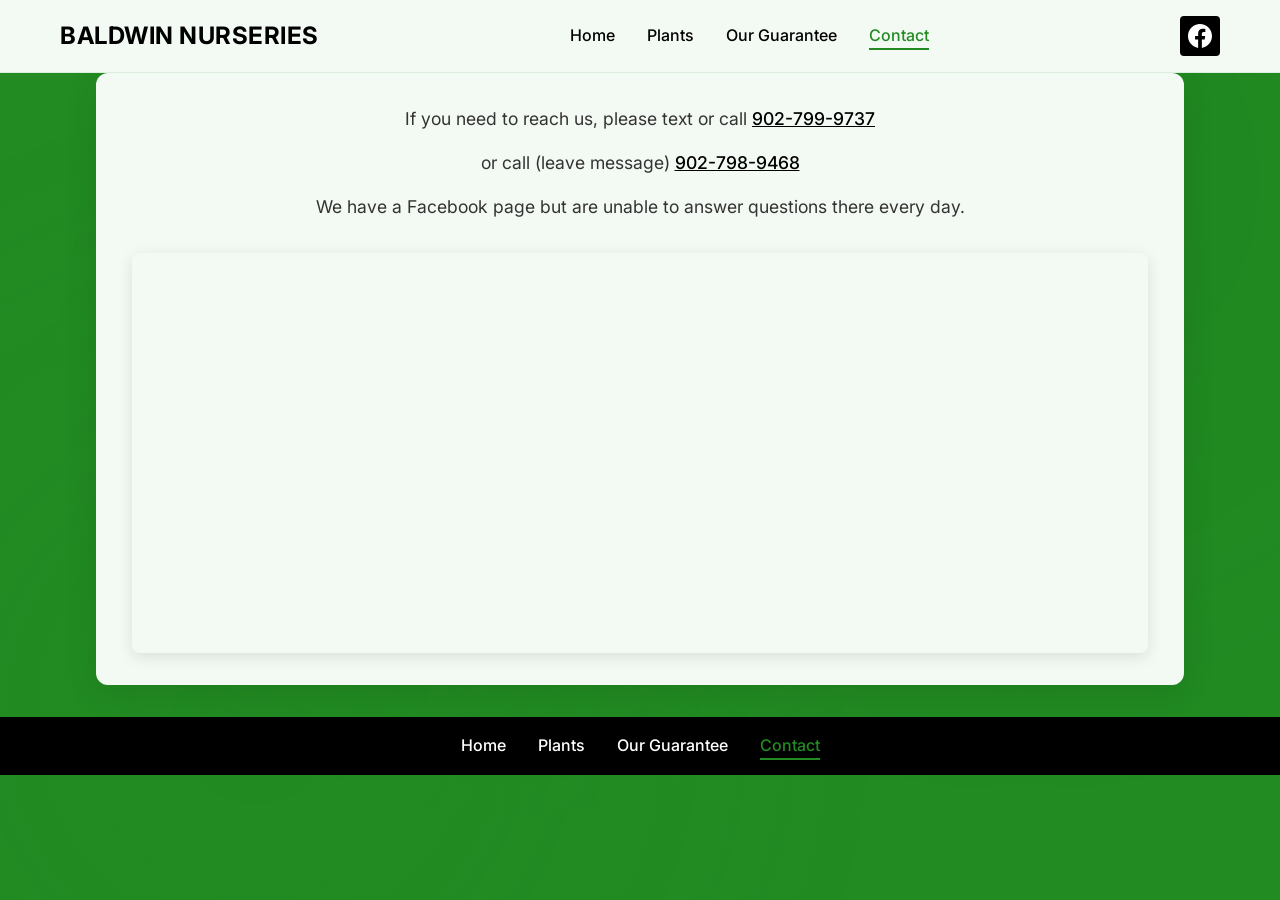
==== contact.html @ ec63698e "Add files via upload" ====
<!DOCTYPE html>
<html lang="en">
<head>
    <meta charset="UTF-8">
    <meta name="viewport" content="width=device-width, initial-scale=1.0">
    <title>Contact - Baldwin Nurseries</title>
    <link rel="stylesheet" href="styles.css">
    <link rel="preconnect" href="https://fonts.googleapis.com">
    <link rel="preconnect" href="https://fonts.gstatic.com" crossorigin>
    <link href="https://fonts.googleapis.com/css2?family=Inter:wght@400;500;600;700&display=swap" rel="stylesheet">
</head>
<body>
    <!-- Header Navigation -->
    <header class="header">
        <div class="container">
            <div class="header-content">
                <div class="logo">
                    <h1>BALDWIN NURSERIES</h1>
                </div>
                <nav class="nav-menu">
                    <ul>
                        <li><a href="index.html">Home</a></li>
                        <li><a href="plants.html">Plants</a></li>
                        <li><a href="guarantee.html">Our Guarantee</a></li>
                        <li><a href="contact.html" class="active">Contact</a></li>
                    </ul>
                </nav>
                <div class="social-icon">
                    <a href="https://www.facebook.com/BaldwinsNursery/" target="_blank" rel="noopener noreferrer">
                        <svg width="24" height="24" viewBox="0 0 24 24" fill="currentColor">
                            <path d="M24 12.073c0-6.627-5.373-12-12-12s-12 5.373-12 12c0 5.99 4.388 10.954 10.125 11.854v-8.385H7.078v-3.47h3.047V9.43c0-3.007 1.792-4.669 4.533-4.669 1.312 0 2.686.235 2.686.235v2.953H15.83c-1.491 0-1.956.925-1.956 1.874v2.25h3.328l-.532 3.47h-2.796v8.385C19.612 23.027 24 18.062 24 12.073z"/>
                        </svg>
                    </a>
                </div>
            </div>
        </div>
    </header>

    <!-- Main Content -->
    <main class="main-content contact-page">
        <div class="container">
            <div class="content-wrapper">
                <div class="contact-info">
                    <p>If you need to reach us, please text or call <a href="tel:902-799-9737">902-799-9737</a></p>
                    <p>or call (leave message) <a href="tel:902-798-9468">902-798-9468</a></p>
                    <p>We have a Facebook page but are unable to answer questions there every day.</p>
                </div>
                
                <!-- Google Maps -->
                <div class="map-container">
                    <iframe 
                        src="https://www.google.com/maps/embed?pb=!1m18!1m12!1m3!1d5654.8!2d-64.1!3d44.9!2m3!1f0!2f0!3f0!3m2!1i1024!2i768!4f13.1!3m3!1m2!1s0x0%3A0x0!2zNDTCsDU0JzI0LjAiTiA2NMKwMDYnMDAuMCJX!5e0!3m2!1sen!2sca!4v1640995200000!5m2!1sen!2sca&q=500+Mines+Road,+Falmouth,+Nova+Scotia,+B0P+1P0"
                        width="100%" 
                        height="400" 
                        style="border:0;" 
                        allowfullscreen="" 
                        loading="lazy" 
                        referrerpolicy="no-referrer-when-downgrade"
                        title="Baldwin Nurseries Location - 500 Mines Road, Falmouth, Nova Scotia, B0P 1P0">
                    </iframe>
                </div>
            </div>
        </div>
    </main>

    <!-- Footer -->
    <footer class="footer">
        <div class="container">
            <nav class="footer-nav">
                <ul>
                    <li><a href="index.html">Home</a></li>
                    <li><a href="plants.html">Plants</a></li>
                    <li><a href="guarantee.html">Our Guarantee</a></li>
                    <li><a href="contact.html" class="active">Contact</a></li>
                </ul>
            </nav>
        </div>
    </footer>
</body>
</html>
---- styles.css ----
/* Reset and Base Styles */
* {
    margin: 0;
    padding: 0;
    box-sizing: border-box;
}

body {
    font-family: 'Inter', -apple-system, BlinkMacSystemFont, 'Segoe UI', Roboto, sans-serif;
    line-height: 1.6;
    color: #333;
    background: #228b22 url('images/background.jpg') center center/cover no-repeat fixed !important;
    min-height: 100vh;
    position: relative;
}

/* Background overlay to create the green foliage effect */
body::before {
    content: '';
    position: fixed;
    top: 0;
    left: 0;
    width: 100%;
    height: 100%;
    background: 
        radial-gradient(circle at 20% 80%, rgba(34, 139, 34, 0.1) 0%, transparent 50%),
        radial-gradient(circle at 80% 20%, rgba(0, 100, 0, 0.08) 0%, transparent 50%),
        radial-gradient(circle at 40% 40%, rgba(0, 128, 0, 0.06) 0%, transparent 50%);
    z-index: -1;
    pointer-events: none;
}

/* Container */
.container {
    max-width: 1200px;
    margin: 0 auto;
    padding: 0 20px;
}

/* Header Styles */
.header {
    background: rgba(255, 255, 255, 0.95);
    backdrop-filter: blur(10px);
    border-bottom: 1px solid rgba(34, 139, 34, 0.1);
    position: sticky;
    top: 0;
    z-index: 100;
}

.header-content {
    display: flex;
    align-items: center;
    justify-content: space-between;
    padding: 1rem 0;
    min-height: 70px;
}

.logo h1 {
    font-size: 1.5rem;
    font-weight: 700;
    color: #000;
    letter-spacing: 0.5px;
    text-transform: uppercase;
}

.nav-menu ul {
    display: flex;
    list-style: none;
    gap: 2rem;
}

.nav-menu a {
    text-decoration: none;
    color: #000;
    font-weight: 500;
    font-size: 1rem;
    transition: color 0.3s ease;
    position: relative;
}

.nav-menu a:hover,
.nav-menu a.active {
    color: #228b22;
}

.nav-menu a.active::after {
    content: '';
    position: absolute;
    bottom: -5px;
    left: 0;
    width: 100%;
    height: 2px;
    background: #228b22;
}

.social-icon {
    display: flex;
    align-items: center;
}

.social-icon a {
    display: flex;
    align-items: center;
    justify-content: center;
    width: 40px;
    height: 40px;
    background: #000;
    color: #fff;
    border-radius: 4px;
    text-decoration: none;
    transition: background-color 0.3s ease;
}

.social-icon a:hover {
    background: #228b22;
}

/* Hero Section */
.hero {
    position: relative;
    width: 100%;
    height: 60vh;
    min-height: 400px;
    overflow: hidden;
    margin-bottom: 2rem;
}

.hero-container {
    position: relative;
    width: 100%;
    height: 100%;
}

.hero-slide {
    position: absolute;
    top: 0;
    left: 0;
    width: 100%;
    height: 100%;
    opacity: 0;
    transition: opacity 0.5s ease-in-out;
}

.hero-slide.active {
    opacity: 1;
}

.hero-image {
    width: 100%;
    height: 100%;
    object-fit: cover;
    object-position: center;
}

/* Slider Navigation */
.slider-nav {
    position: absolute;
    top: 50%;
    transform: translateY(-50%);
    background: rgba(255, 255, 255, 0.9);
    border: none;
    width: 50px;
    height: 50px;
    border-radius: 50%;
    display: flex;
    align-items: center;
    justify-content: center;
    cursor: pointer;
    transition: all 0.3s ease;
    z-index: 10;
}

.slider-nav:hover {
    background: rgba(255, 255, 255, 1);
    transform: translateY(-50%) scale(1.1);
}

.slider-nav.prev {
    left: 20px;
}

.slider-nav.next {
    right: 20px;
}

.slider-nav svg {
    color: #333;
}

/* Pagination Dots */
.slider-pagination {
    position: absolute;
    bottom: 20px;
    left: 50%;
    transform: translateX(-50%);
    display: flex;
    gap: 10px;
    z-index: 10;
}

.pagination-dot {
    width: 12px;
    height: 12px;
    border-radius: 50%;
    border: 2px solid rgba(255, 255, 255, 0.8);
    background: transparent;
    cursor: pointer;
    transition: all 0.3s ease;
}

.pagination-dot.active,
.pagination-dot:hover {
    background: rgba(255, 255, 255, 1);
    border-color: rgba(255, 255, 255, 1);
}

/* Main Content */
.main-content {
    background: rgba(255, 255, 255, 0.95);
    backdrop-filter: blur(10px);
    margin: 0 auto 2rem;
    border-radius: 12px;
    box-shadow: 0 8px 32px rgba(0, 0, 0, 0.1);
    overflow: hidden;
    width: 85%;
}

.content-wrapper {
    padding: 3rem 2rem;
    margin: 0 auto;
    text-align: center;
}

.main-title {
    font-size: 2.5rem;
    font-weight: 700;
    color: #000;
    margin-bottom: 1rem;
    text-align: center;
}

.subtitle {
    font-size: 1.3rem;
    font-weight: 600;
    color: #000;
    margin-bottom: 2rem;
    text-align: center;
}

.intro-text {
    margin-bottom: 2.5rem;
    text-align: left;
}

.intro-text p {
    font-size: 1.1rem;
    line-height: 1.7;
    color: #333;
    margin-bottom: 0;
}

.info-section {
    margin-bottom: 2.5rem;
}

.hours h4,
.contact h4 {
    font-size: 1.1rem;
    font-weight: 600;
    color: #000;
    margin-bottom: 0.5rem;
}

.hours,
.contact {
    margin-bottom: 1rem;
}

.links {
    display: flex;
    flex-direction: column;
    gap: 1rem;
    margin-top: 1.5rem;
}

.facebook-link,
.catalogue-link {
    color: #000;
    text-decoration: underline;
    font-weight: 500;
    font-size: 1.1rem;
    transition: color 0.3s ease;
}

.facebook-link:hover,
.catalogue-link:hover {
    color: #228b22;
}

/* Video Section */
.video-section {
    margin-top: 2rem;
}

.video-player {
    width: 100%;
    max-width: 600px;
    height: 300px;
    border-radius: 8px;
    overflow: hidden;
    box-shadow: 0 4px 15px rgba(0, 0, 0, 0.1);
    margin: 0 auto;
    transition: transform 0.3s ease;
}

.video-player:hover {
    transform: scale(1.02);
}

.video-player iframe {
    width: 100%;
    height: 100%;
    border: none;
}

/* Responsive Design */
@media (max-width: 768px) {
    .header-content {
        flex-direction: column;
        gap: 1rem;
        padding: 1rem 0;
    }

    .nav-menu ul {
        gap: 1.5rem;
    }

    .logo h1 {
        font-size: 1.3rem;
    }

    .hero {
        height: 50vh;
        min-height: 300px;
    }

    .slider-nav {
        width: 40px;
        height: 40px;
    }

    .slider-nav.prev {
        left: 10px;
    }

    .slider-nav.next {
        right: 10px;
    }

    .content-wrapper {
        padding: 2rem 1.5rem;
    }

    .main-title {
        font-size: 2rem;
    }

    .subtitle {
        font-size: 1.1rem;
    }

    .intro-text p {
        font-size: 1rem;
    }

    .video-player {
        height: 250px;
    }

    .play-button {
        width: 60px;
        height: 60px;
    }
}

@media (max-width: 480px) {
    .container {
        padding: 0 15px;
    }

    .nav-menu ul {
        flex-wrap: wrap;
        gap: 1rem;
        justify-content: center;
    }

    .nav-menu a {
        font-size: 0.9rem;
    }

    .hero {
        height: 40vh;
        min-height: 250px;
    }

    .content-wrapper {
        padding: 1.5rem 1rem;
    }

    .main-title {
        font-size: 1.8rem;
    }

    .subtitle {
        font-size: 1rem;
    }

    .hours h4,
    .contact h4 {
        font-size: 1rem;
    }

    .facebook-link,
    .catalogue-link {
        font-size: 1rem;
    }

    .video-player {
        height: 200px;
    }

    .play-button {
        width: 50px;
        height: 50px;
    }
}

/* Additional responsive adjustments for very small screens */
@media (max-width: 320px) {
    .logo h1 {
        font-size: 1.1rem;
    }

    .nav-menu ul {
        gap: 0.8rem;
    }

    .nav-menu a {
        font-size: 0.85rem;
    }

    .main-title {
        font-size: 1.6rem;
    }

    .content-wrapper {
        padding: 1rem 0.8rem;
    }
}

/* Accessibility improvements */
@media (prefers-reduced-motion: reduce) {
    * {
        animation-duration: 0.01ms !important;
        animation-iteration-count: 1 !important;
        transition-duration: 0.01ms !important;
    }
}

/* Focus styles for keyboard navigation */
button:focus,
a:focus {
    outline: 2px solid #228b22;
    outline-offset: 2px;
}

/* Plants Page Styles */
.plants-page .content-wrapper {
    padding: 2rem 1rem;
}

.page-title {
    font-size: 2.5rem;
    font-weight: 700;
    color: #000;
    margin-bottom: 1.5rem;
    text-align: center;
}

.plants-page .intro-text {
    margin-bottom: 3rem;
    text-align: center;
}

.plants-page .intro-text p {
    font-size: 1.1rem;
    line-height: 1.7;
    color: #333;
    max-width: 800px;
    margin: 0 auto;
}

.plant-category {
    margin-bottom: 4rem;
}

.category-title {
    font-size: 1.8rem;
    font-weight: 600;
    color: #228b22;
    text-align: center;
    margin-bottom: 2rem;
    text-transform: capitalize;
}

.image-grid {
    display: grid;
    grid-template-columns: repeat(5, 1fr);
    gap: 1.5rem;
    margin-bottom: 2rem;
    max-width: 1000px;
    margin-left: auto;
    margin-right: auto;
}

.image-item {
    position: relative;
    aspect-ratio: 1;
    border-radius: 8px;
    overflow: hidden;
    cursor: pointer;
    transition: transform 0.3s ease, box-shadow 0.3s ease;
    background: #f8f9fa;
}

.image-item:hover {
    transform: translateY(-5px);
    box-shadow: 0 10px 25px rgba(0, 0, 0, 0.15);
}

.image-item img {
    width: 100%;
    height: 100%;
    object-fit: cover;
    object-position: center;
    transition: transform 0.3s ease;
}

.image-item:hover img {
    transform: scale(1.05);
}

.image-item.hidden {
    display: none;
}

.show-more-btn {
    display: block;
    margin: 0 auto;
    padding: 0.8rem 2rem;
    background: #228b22;
    color: white;
    border: none;
    border-radius: 25px;
    font-size: 1rem;
    font-weight: 500;
    cursor: pointer;
    transition: all 0.3s ease;
}

.show-more-btn:hover {
    background: #1e7b1e;
    transform: translateY(-2px);
    box-shadow: 0 5px 15px rgba(34, 139, 34, 0.3);
}

/* Modal Lightbox Styles */
.modal {
    display: none;
    position: fixed;
    z-index: 1000;
    left: 0;
    top: 0;
    width: 100%;
    height: 100%;
    background-color: rgba(0, 0, 0, 0.9);
    backdrop-filter: blur(5px);
}

.modal-content {
    position: relative;
    margin: 5% auto;
    padding: 20px;
    width: 90%;
    max-width: 800px;
    text-align: center;
}

.modal-content img {
    max-width: 100%;
    max-height: 70vh;
    width: auto;
    height: auto;
    border-radius: 8px;
    box-shadow: 0 10px 30px rgba(0, 0, 0, 0.5);
}

.modal-caption {
    color: white;
    font-size: 1.2rem;
    font-weight: 500;
    margin-top: 1rem;
    text-align: center;
}

.close {
    position: absolute;
    top: 15px;
    right: 35px;
    color: #f1f1f1;
    font-size: 40px;
    font-weight: bold;
    cursor: pointer;
    z-index: 1001;
    transition: color 0.3s ease;
}

.close:hover,
.close:focus {
    color: #228b22;
    text-decoration: none;
}

/* Responsive Design for Plants Page */
@media (max-width: 1024px) {
    .image-grid {
        grid-template-columns: repeat(5, 1fr);
        gap: 1.2rem;
    }
}

@media (max-width: 768px) {
    .plants-page .content-wrapper {
        padding: 1.5rem 1rem;
    }

    .page-title {
        font-size: 2rem;
    }

    .category-title {
        font-size: 1.5rem;
    }

    .image-grid {
        grid-template-columns: repeat(3, 1fr);
        gap: 1rem;
    }

    .modal-content {
        margin: 10% auto;
        width: 95%;
        padding: 15px;
    }

    .modal-content img {
        max-height: 60vh;
    }

    .close {
        top: 10px;
        right: 25px;
        font-size: 30px;
    }

    .show-more-btn {
        padding: 0.7rem 1.5rem;
        font-size: 0.9rem;
    }
}

@media (max-width: 480px) {
    .plants-page .content-wrapper {
        padding: 1rem 0.5rem;
    }

    .page-title {
        font-size: 1.8rem;
    }

    .category-title {
        font-size: 1.3rem;
    }

    .image-grid {
        grid-template-columns: repeat(2, 1fr);
        gap: 0.8rem;
    }

    .modal-content {
        margin: 15% auto;
        padding: 10px;
    }

    .modal-content img {
        max-height: 50vh;
    }

    .modal-caption {
        font-size: 1rem;
    }

    .close {
        top: 5px;
        right: 20px;
        font-size: 25px;
    }
}

/* Guarantee Page Styles */
.guarantee-page .content-wrapper {
    padding: 3rem 2rem;
}

.guarantee-content {
    text-align: left;
    line-height: 1.8;
}

.guarantee-content p {
    font-size: 1.1rem;
    margin-bottom: 1.5rem;
    color: #333;
}

.guarantee-content .signature {
    font-style: italic;
    margin-top: 2rem;
    text-align: left;
}

/* Contact Page Styles */
.contact-page .content-wrapper {
    padding: 2rem 1rem;
}

.contact-info {
    text-align: center;
    margin-bottom: 2rem;
}

.contact-info p {
    font-size: 1.1rem;
    margin-bottom: 1rem;
    color: #333;
}

.contact-info a {
    color: #000;
    text-decoration: underline;
    font-weight: 500;
    transition: color 0.3s ease;
}

.contact-info a:hover {
    color: #228b22;
}

.map-container {
    width: 100%;
    border-radius: 8px;
    overflow: hidden;
    box-shadow: 0 4px 15px rgba(0, 0, 0, 0.1);
}

.map-container iframe {
    display: block;
    width: 100%;
    height: 400px;
}

/* Footer Styles */
.footer {
    background: #000;
    margin-top: 2rem;
}

.footer-nav ul {
    display: flex;
    justify-content: center;
    list-style: none;
    gap: 2rem;
    padding: 1rem 0;
    margin: 0;
}

.footer-nav a {
    color: #fff;
    text-decoration: none;
    font-weight: 500;
    font-size: 1rem;
    transition: color 0.3s ease;
    position: relative;
}

.footer-nav a:hover,
.footer-nav a.active {
    color: #228b22;
}

.footer-nav a.active::after {
    content: '';
    position: absolute;
    bottom: -5px;
    left: 0;
    width: 100%;
    height: 2px;
    background: #228b22;
}

/* Responsive Design for Guarantee and Contact Pages */
@media (max-width: 768px) {
    .guarantee-page .content-wrapper,
    .contact-page .content-wrapper {
        padding: 2rem 1rem;
    }

    .guarantee-content p,
    .contact-info p {
        font-size: 1rem;
    }

    .map-container iframe {
        height: 300px;
    }

    .footer-nav ul {
        gap: 1.5rem;
        flex-wrap: wrap;
    }

    .footer-nav a {
        font-size: 0.9rem;
    }
}

@media (max-width: 480px) {
    .guarantee-page .content-wrapper,
    .contact-page .content-wrapper {
        padding: 1.5rem 0.8rem;
    }

    .page-title {
        font-size: 1.8rem;
    }

    .map-container iframe {
        height: 250px;
    }

    .footer-nav ul {
        gap: 1rem;
    }

    .footer-nav a {
        font-size: 0.85rem;
    }
}

/* Print styles */
@media print {
    .header,
    .hero,
    .video-section,
    .modal,
    .footer {
        display: none;
    }

    .main-content {
        box-shadow: none;
        background: white;
    }

    .image-item {
        break-inside: avoid;
        margin-bottom: 1rem;
    }

    .show-more-btn {
        display: none;
    }

    .map-container {
        display: none;
    }
}
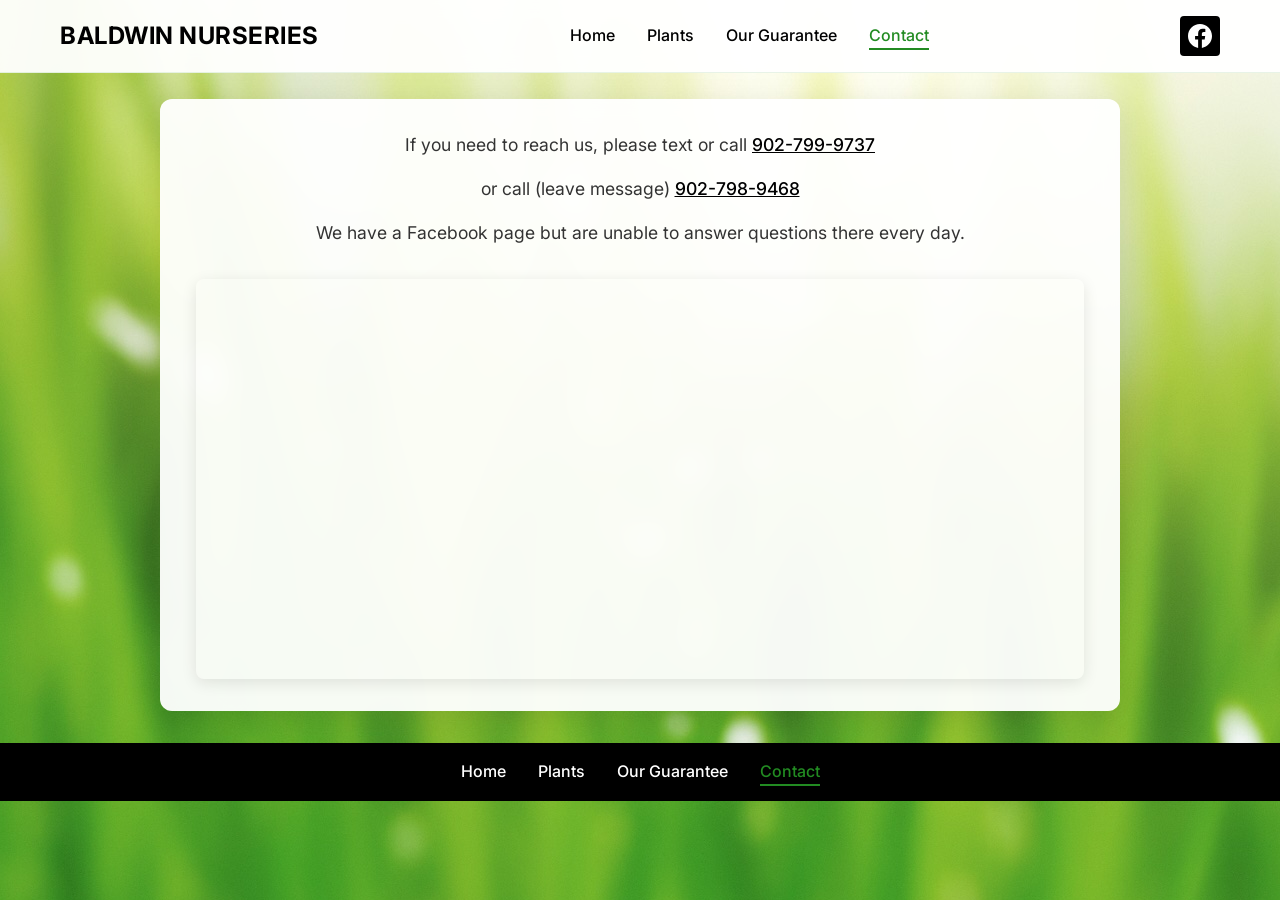
==== commit dcdcb3a4: "Add files via upload" ====
--- a/contact.html
+++ b/contact.html
@@ -35,7 +35,7 @@
             </div>
         </div>
     </header>
-
+    <br>
     <!-- Main Content -->
     <main class="main-content contact-page">
         <div class="container">
--- a/styles.css
+++ b/styles.css
@@ -9,25 +9,9 @@
     font-family: 'Inter', -apple-system, BlinkMacSystemFont, 'Segoe UI', Roboto, sans-serif;
     line-height: 1.6;
     color: #333;
-    background: #228b22 url('images/background.jpg') center center/cover no-repeat fixed !important;
+    background: url(images/background.jpg);
     min-height: 100vh;
     position: relative;
-}
-
-/* Background overlay to create the green foliage effect */
-body::before {
-    content: '';
-    position: fixed;
-    top: 0;
-    left: 0;
-    width: 100%;
-    height: 100%;
-    background: 
-        radial-gradient(circle at 20% 80%, rgba(34, 139, 34, 0.1) 0%, transparent 50%),
-        radial-gradient(circle at 80% 20%, rgba(0, 100, 0, 0.08) 0%, transparent 50%),
-        radial-gradient(circle at 40% 40%, rgba(0, 128, 0, 0.06) 0%, transparent 50%);
-    z-index: -1;
-    pointer-events: none;
 }
 
 /* Container */
@@ -119,8 +103,9 @@
 .hero {
     position: relative;
     width: 100%;
-    height: 60vh;
-    min-height: 400px;
+    height: 30vh;
+    max-height: 30vh;
+    min-height: 250px;
     overflow: hidden;
     margin-bottom: 2rem;
 }
@@ -222,7 +207,8 @@
     border-radius: 12px;
     box-shadow: 0 8px 32px rgba(0, 0, 0, 0.1);
     overflow: hidden;
-    width: 85%;
+    width: 80%;
+    max-width: 960px;
 }
 
 .content-wrapper {
@@ -340,8 +326,9 @@
     }
 
     .hero {
-        height: 50vh;
-        min-height: 300px;
+        height: 30vh;
+        max-height: 30vh;
+        min-height: 200px;
     }
 
     .slider-nav {
@@ -399,8 +386,9 @@
     }
 
     .hero {
-        height: 40vh;
-        min-height: 250px;
+        height: 25vh;
+        max-height: 25vh;
+        min-height: 180px;
     }
 
     .content-wrapper {
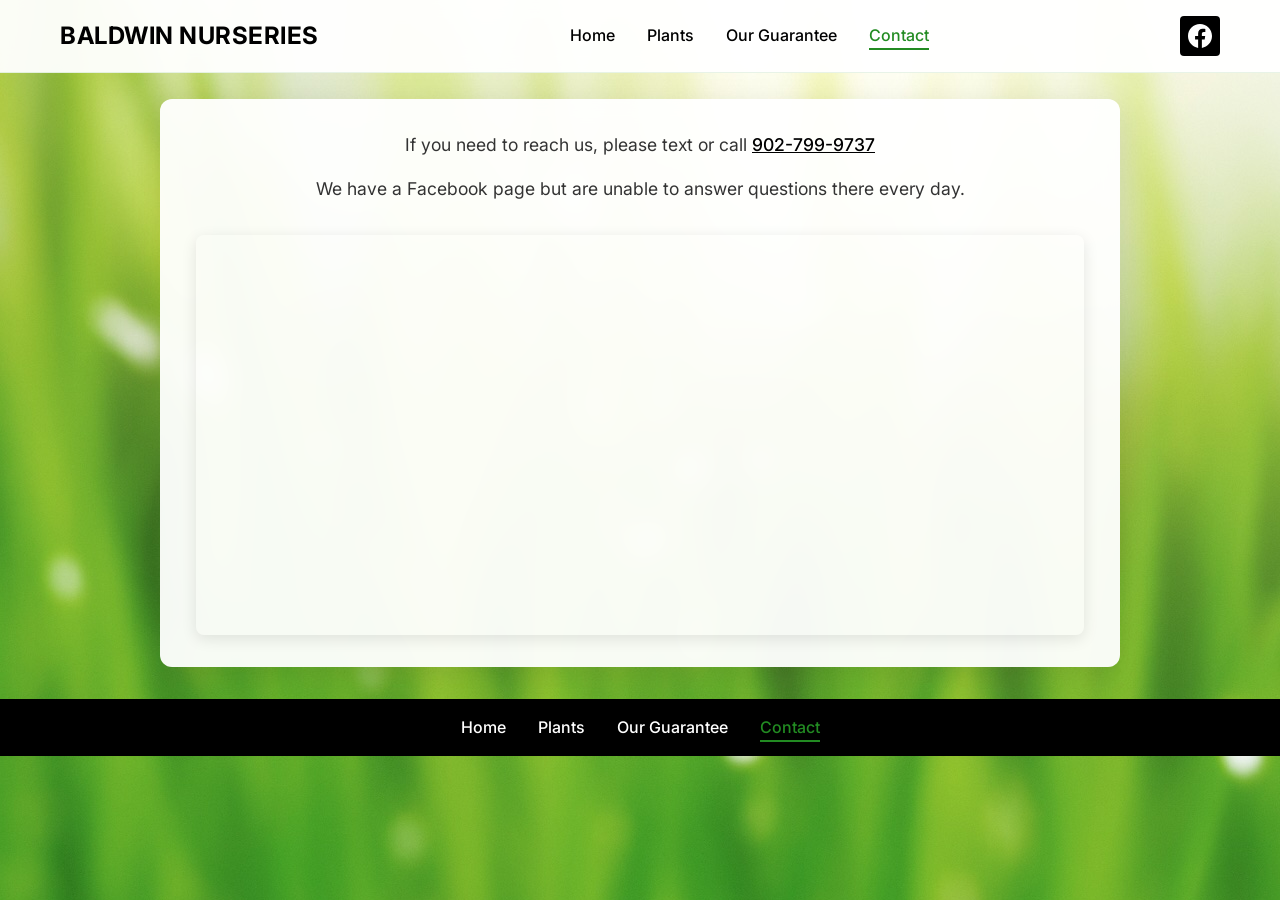
==== commit 83f1808b: "Fall updates to contact page" ====
--- a/contact.html
+++ b/contact.html
@@ -42,7 +42,6 @@
             <div class="content-wrapper">
                 <div class="contact-info">
                     <p>If you need to reach us, please text or call <a href="tel:902-799-9737">902-799-9737</a></p>
-                    <p>or call (leave message) <a href="tel:902-798-9468">902-798-9468</a></p>
                     <p>We have a Facebook page but are unable to answer questions there every day.</p>
                 </div>
                 
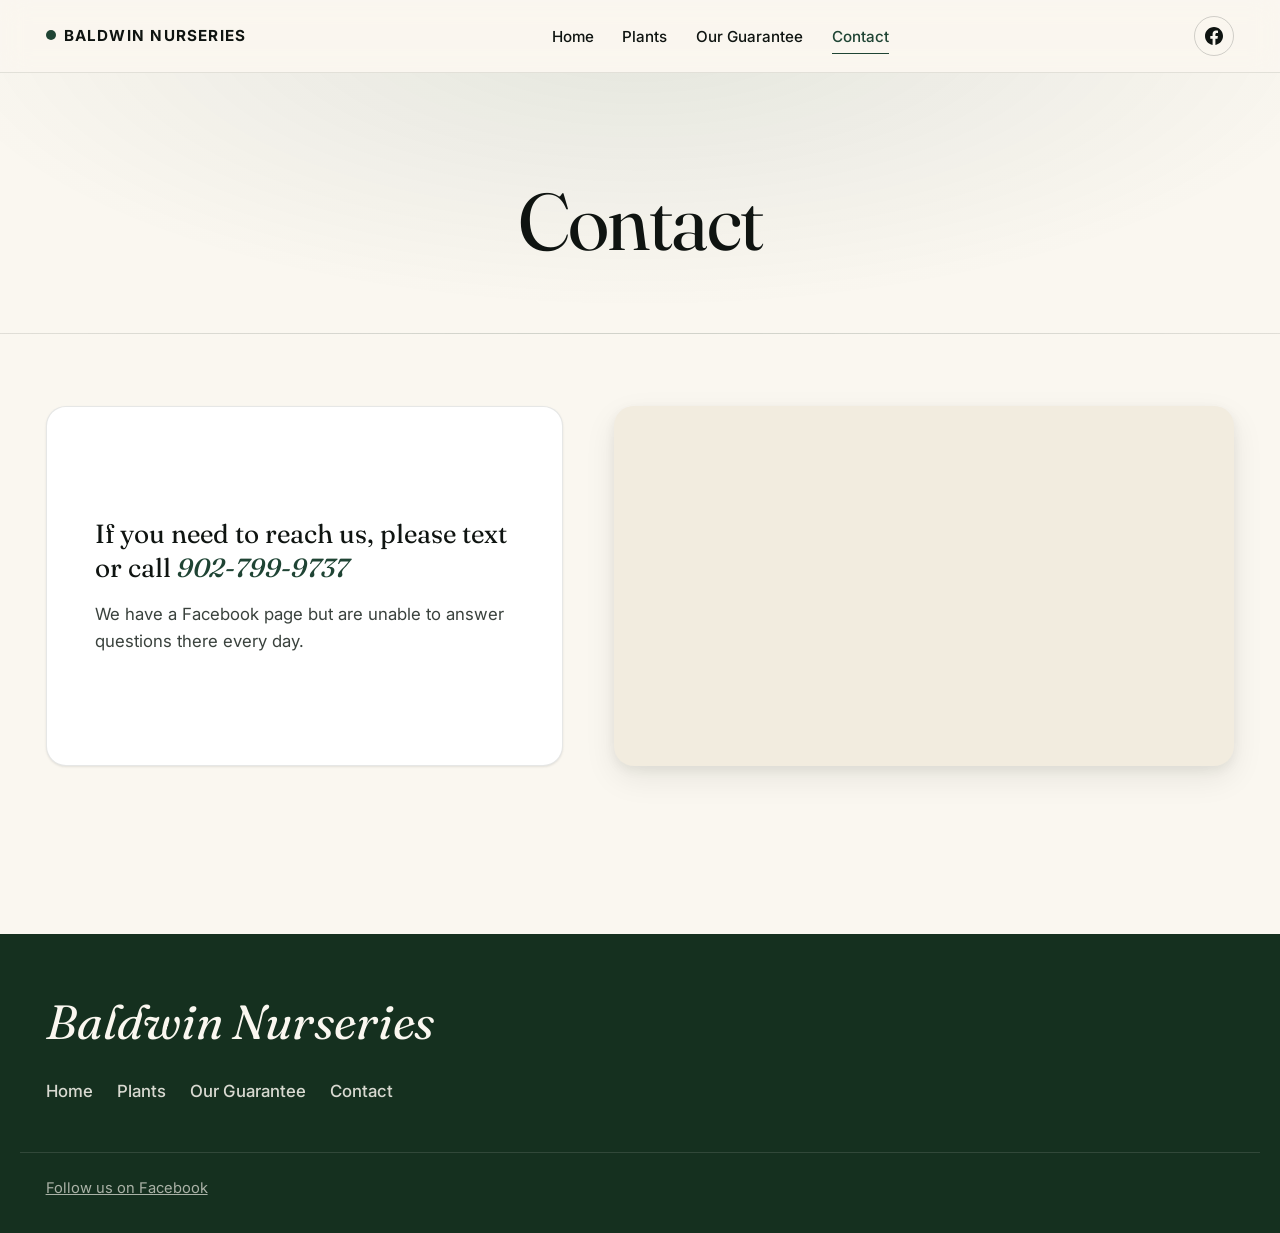
==== commit 25c69e2d: "feat(theme): apply modern redesign to plants, guarantee, contact [ROB-1]" ====
--- a/contact.html
+++ b/contact.html
@@ -3,77 +3,133 @@
 <head>
     <meta charset="UTF-8">
     <meta name="viewport" content="width=device-width, initial-scale=1.0">
-    <title>Contact - Baldwin Nurseries</title>
-    <link rel="stylesheet" href="styles.css">
+    <meta name="description" content="Contact Baldwin Nurseries — call or text 902-799-9737. Visit us at 500 Mines Road, Falmouth, Nova Scotia.">
+    <title>Contact — Baldwin Nurseries</title>
+    <link rel="stylesheet" href="styles-modern.css">
     <link rel="preconnect" href="https://fonts.googleapis.com">
     <link rel="preconnect" href="https://fonts.gstatic.com" crossorigin>
-    <link href="https://fonts.googleapis.com/css2?family=Inter:wght@400;500;600;700&display=swap" rel="stylesheet">
+    <link href="https://fonts.googleapis.com/css2?family=Fraunces:ital,opsz,wght@0,9..144,400;0,9..144,500;0,9..144,600;1,9..144,400;1,9..144,500&family=Inter:wght@400;500;600;700&display=swap" rel="stylesheet">
 </head>
 <body>
-    <!-- Header Navigation -->
-    <header class="header">
-        <div class="container">
-            <div class="header-content">
-                <div class="logo">
-                    <h1>BALDWIN NURSERIES</h1>
-                </div>
-                <nav class="nav-menu">
-                    <ul>
-                        <li><a href="index.html">Home</a></li>
-                        <li><a href="plants.html">Plants</a></li>
-                        <li><a href="guarantee.html">Our Guarantee</a></li>
-                        <li><a href="contact.html" class="active">Contact</a></li>
-                    </ul>
-                </nav>
-                <div class="social-icon">
-                    <a href="https://www.facebook.com/BaldwinsNursery/" target="_blank" rel="noopener noreferrer">
-                        <svg width="24" height="24" viewBox="0 0 24 24" fill="currentColor">
-                            <path d="M24 12.073c0-6.627-5.373-12-12-12s-12 5.373-12 12c0 5.99 4.388 10.954 10.125 11.854v-8.385H7.078v-3.47h3.047V9.43c0-3.007 1.792-4.669 4.533-4.669 1.312 0 2.686.235 2.686.235v2.953H15.83c-1.491 0-1.956.925-1.956 1.874v2.25h3.328l-.532 3.47h-2.796v8.385C19.612 23.027 24 18.062 24 12.073z"/>
-                        </svg>
-                    </a>
-                </div>
+
+    <header class="site-header" id="site-header">
+        <div class="container site-header__inner">
+            <a href="index.html" class="brand" aria-label="Baldwin Nurseries — Home">
+                <span class="brand__mark" aria-hidden="true"></span>
+                <span class="brand__name">Baldwin Nurseries</span>
+            </a>
+
+            <nav class="primary-nav" id="primary-nav" aria-label="Primary">
+                <ul class="primary-nav__list">
+                    <li><a href="index.html" class="primary-nav__link">Home</a></li>
+                    <li><a href="plants.html" class="primary-nav__link">Plants</a></li>
+                    <li><a href="guarantee.html" class="primary-nav__link">Our Guarantee</a></li>
+                    <li><a href="contact.html" class="primary-nav__link is-active">Contact</a></li>
+                </ul>
+            </nav>
+
+            <div class="header-actions">
+                <a class="icon-button" href="https://www.facebook.com/BaldwinsNursery/" target="_blank" rel="noopener noreferrer" aria-label="Baldwin Nurseries on Facebook">
+                    <svg width="18" height="18" viewBox="0 0 24 24" fill="currentColor" aria-hidden="true">
+                        <path d="M24 12.073c0-6.627-5.373-12-12-12s-12 5.373-12 12c0 5.99 4.388 10.954 10.125 11.854v-8.385H7.078v-3.47h3.047V9.43c0-3.007 1.792-4.669 4.533-4.669 1.312 0 2.686.235 2.686.235v2.953H15.83c-1.491 0-1.956.925-1.956 1.874v2.25h3.328l-.532 3.47h-2.796v8.385C19.612 23.027 24 18.062 24 12.073z"/>
+                    </svg>
+                </a>
+                <button class="nav-toggle" type="button" aria-controls="primary-nav" aria-expanded="false" aria-label="Open menu">
+                    <span class="nav-toggle__bars" aria-hidden="true"></span>
+                </button>
             </div>
         </div>
     </header>
-    <br>
-    <!-- Main Content -->
-    <main class="main-content contact-page">
-        <div class="container">
-            <div class="content-wrapper">
-                <div class="contact-info">
-                    <p>If you need to reach us, please text or call <a href="tel:902-799-9737">902-799-9737</a></p>
-                    <p>We have a Facebook page but are unable to answer questions there every day.</p>
-                </div>
-                
-                <!-- Google Maps -->
-                <div class="map-container">
-                    <iframe 
-                        src="https://www.google.com/maps/embed?pb=!1m18!1m12!1m3!1d5654.8!2d-64.1!3d44.9!2m3!1f0!2f0!3f0!3m2!1i1024!2i768!4f13.1!3m3!1m2!1s0x0%3A0x0!2zNDTCsDU0JzI0LjAiTiA2NMKwMDYnMDAuMCJX!5e0!3m2!1sen!2sca!4v1640995200000!5m2!1sen!2sca&q=500+Mines+Road,+Falmouth,+Nova+Scotia,+B0P+1P0"
-                        width="100%" 
-                        height="400" 
-                        style="border:0;" 
-                        allowfullscreen="" 
-                        loading="lazy" 
-                        referrerpolicy="no-referrer-when-downgrade"
-                        title="Baldwin Nurseries Location - 500 Mines Road, Falmouth, Nova Scotia, B0P 1P0">
-                    </iframe>
+
+    <section class="page-header">
+        <div class="container container--narrow reveal">
+            <h1 class="page-header__title">Contact</h1>
+        </div>
+    </section>
+
+    <main>
+        <section class="section">
+            <div class="container">
+                <div class="contact-grid reveal">
+                    <div class="contact-info">
+                        <p class="contact-info__phone">
+                            If you need to reach us, please text or call <a href="tel:902-799-9737">902-799-9737</a>
+                        </p>
+                        <p class="contact-info__note">We have a Facebook page but are unable to answer questions there every day.</p>
+                    </div>
+                    <div class="map-container">
+                        <iframe
+                            src="https://www.google.com/maps/embed?pb=!1m18!1m12!1m3!1d5654.8!2d-64.1!3d44.9!2m3!1f0!2f0!3f0!3m2!1i1024!2i768!4f13.1!3m3!1m2!1s0x0%3A0x0!2zNDTCsDU0JzI0LjAiTiA2NMKwMDYnMDAuMCJX!5e0!3m2!1sen!2sca!4v1640995200000!5m2!1sen!2sca&q=500+Mines+Road,+Falmouth,+Nova+Scotia,+B0P+1P0"
+                            width="100%"
+                            height="400"
+                            allowfullscreen
+                            loading="lazy"
+                            referrerpolicy="no-referrer-when-downgrade"
+                            title="Baldwin Nurseries Location — 500 Mines Road, Falmouth, Nova Scotia, B0P 1P0"></iframe>
+                    </div>
                 </div>
             </div>
-        </div>
+        </section>
     </main>
 
-    <!-- Footer -->
-    <footer class="footer">
-        <div class="container">
-            <nav class="footer-nav">
-                <ul>
-                    <li><a href="index.html">Home</a></li>
-                    <li><a href="plants.html">Plants</a></li>
-                    <li><a href="guarantee.html">Our Guarantee</a></li>
-                    <li><a href="contact.html" class="active">Contact</a></li>
-                </ul>
-            </nav>
+    <footer class="site-footer">
+        <div class="container site-footer__inner">
+            <p class="site-footer__brand">Baldwin Nurseries</p>
+            <ul class="site-footer__nav">
+                <li><a href="index.html">Home</a></li>
+                <li><a href="plants.html">Plants</a></li>
+                <li><a href="guarantee.html">Our Guarantee</a></li>
+                <li><a href="contact.html">Contact</a></li>
+            </ul>
+        </div>
+        <div class="container site-footer__meta">
+            <a href="https://www.facebook.com/BaldwinsNursery/" target="_blank" rel="noopener noreferrer">Follow us on Facebook</a>
         </div>
     </footer>
+
+    <script>
+        (function () {
+            const header = document.getElementById('site-header');
+            if (!header) return;
+            const onScroll = () => header.classList.toggle('is-scrolled', window.scrollY > 8);
+            window.addEventListener('scroll', onScroll, { passive: true });
+            onScroll();
+        })();
+
+        (function () {
+            const toggle = document.querySelector('.nav-toggle');
+            const nav = document.getElementById('primary-nav');
+            if (!toggle || !nav) return;
+            toggle.addEventListener('click', () => {
+                const isOpen = nav.classList.toggle('is-open');
+                toggle.setAttribute('aria-expanded', String(isOpen));
+                toggle.setAttribute('aria-label', isOpen ? 'Close menu' : 'Open menu');
+            });
+            nav.querySelectorAll('a').forEach(link => {
+                link.addEventListener('click', () => {
+                    nav.classList.remove('is-open');
+                    toggle.setAttribute('aria-expanded', 'false');
+                    toggle.setAttribute('aria-label', 'Open menu');
+                });
+            });
+        })();
+
+        (function () {
+            const reveals = document.querySelectorAll('.reveal');
+            if (!('IntersectionObserver' in window) || !reveals.length) {
+                reveals.forEach(el => el.classList.add('is-visible'));
+                return;
+            }
+            const io = new IntersectionObserver((entries) => {
+                entries.forEach(entry => {
+                    if (entry.isIntersecting) {
+                        entry.target.classList.add('is-visible');
+                        io.unobserve(entry.target);
+                    }
+                });
+            }, { threshold: 0.12, rootMargin: '0px 0px -10% 0px' });
+            reveals.forEach(el => io.observe(el));
+        })();
+    </script>
 </body>
 </html>
--- a/styles-modern.css
+++ b/styles-modern.css
@@ -0,0 +1,1289 @@
+/* =========================================================================
+   Baldwin Nurseries — Proposed Modern Theme (Garden Editorial)
+   Single source of truth for the new visual language.
+   Token block first, then components. No magic numbers in component rules.
+   ========================================================================= */
+
+:root {
+    /* Color — botanical, restrained.
+       Default theme: ink + cream + deep forest. Bloom accent used sparingly. */
+    --color-ink: #0F1411;
+    --color-ink-soft: #3A423D;
+    --color-ink-muted: #6B7269;
+    --color-cream: #FAF7F0;
+    --color-mist: #F2ECDF;
+    --color-paper: #FFFFFF;
+    --color-forest: #1F4434;
+    --color-forest-deep: #15301F;
+    --color-moss: #7B9A6B;
+    --color-bloom: #C2562F;
+    --color-line: rgba(15, 20, 17, 0.10);
+    --color-line-strong: rgba(15, 20, 17, 0.18);
+    --color-overlay: rgba(15, 20, 17, 0.55);
+    --color-glass: rgba(250, 247, 240, 0.78);
+    --color-glass-strong: rgba(250, 247, 240, 0.92);
+
+    /* Typography */
+    --font-display: 'Fraunces', 'Iowan Old Style', 'Apple Garamond', Georgia, serif;
+    --font-body: 'Inter', -apple-system, BlinkMacSystemFont, 'Segoe UI', Roboto, sans-serif;
+    --weight-regular: 400;
+    --weight-medium: 500;
+    --weight-semibold: 600;
+    --weight-bold: 700;
+    --tracking-tight: -0.02em;
+    --tracking-snug: -0.01em;
+    --tracking-wide: 0.08em;
+    --tracking-eyebrow: 0.18em;
+
+    /* Fluid type scale — clamp(min, preferred, max) */
+    --type-eyebrow: 0.78rem;
+    --type-body-sm: 0.92rem;
+    --type-body: 1.05rem;
+    --type-body-lg: clamp(1.1rem, 0.9rem + 0.6vw, 1.25rem);
+    --type-h4: clamp(1.05rem, 0.95rem + 0.4vw, 1.2rem);
+    --type-h3: clamp(1.4rem, 1.1rem + 1.0vw, 1.85rem);
+    --type-h2: clamp(2rem, 1.4rem + 2.4vw, 3rem);
+    --type-display: clamp(2.6rem, 1.6rem + 4.5vw, 5rem);
+
+    /* Spacing (4 / 8 grid) */
+    --space-1: 0.25rem;
+    --space-2: 0.5rem;
+    --space-3: 0.75rem;
+    --space-4: 1rem;
+    --space-5: 1.5rem;
+    --space-6: 2rem;
+    --space-7: 3rem;
+    --space-8: 4rem;
+    --space-9: 6rem;
+    --space-10: 8rem;
+
+    /* Layout */
+    --layout-max: 1240px;
+    --layout-narrow: 760px;
+    --layout-gutter: clamp(1rem, 2vw, 2rem);
+
+    /* Radii */
+    --radius-sm: 6px;
+    --radius-md: 12px;
+    --radius-lg: 20px;
+    --radius-pill: 999px;
+
+    /* Elevation */
+    --shadow-sm: 0 1px 2px rgba(15, 20, 17, 0.04), 0 1px 3px rgba(15, 20, 17, 0.06);
+    --shadow-md: 0 4px 12px rgba(15, 20, 17, 0.06), 0 12px 32px rgba(15, 20, 17, 0.08);
+    --shadow-lg: 0 12px 28px rgba(15, 20, 17, 0.10), 0 32px 64px rgba(15, 20, 17, 0.12);
+    --shadow-focus: 0 0 0 3px rgba(31, 68, 52, 0.25);
+
+    /* Motion */
+    --ease-standard: cubic-bezier(0.2, 0.6, 0.2, 1);
+    --ease-emphatic: cubic-bezier(0.22, 1, 0.36, 1);
+    --duration-fast: 180ms;
+    --duration-base: 320ms;
+    --duration-slow: 600ms;
+    --duration-hero: 1200ms;
+
+    /* Component tokens */
+    --header-height: 72px;
+    --hero-height: clamp(420px, 70vh, 760px);
+    --nav-gap: clamp(1.25rem, 1vw + 1rem, 2.5rem);
+}
+
+/* =========================================================================
+   Base
+   ========================================================================= */
+
+*,
+*::before,
+*::after {
+    box-sizing: border-box;
+}
+
+html {
+    scroll-behavior: smooth;
+}
+
+body {
+    margin: 0;
+    padding: 0;
+    font-family: var(--font-body);
+    font-size: var(--type-body);
+    line-height: 1.6;
+    color: var(--color-ink);
+    background: var(--color-cream);
+    -webkit-font-smoothing: antialiased;
+    -moz-osx-font-smoothing: grayscale;
+    text-rendering: optimizeLegibility;
+}
+
+img {
+    display: block;
+    max-width: 100%;
+    height: auto;
+}
+
+a {
+    color: inherit;
+}
+
+::selection {
+    background: var(--color-forest);
+    color: var(--color-cream);
+}
+
+.container {
+    width: 100%;
+    max-width: var(--layout-max);
+    margin: 0 auto;
+    padding-left: var(--layout-gutter);
+    padding-right: var(--layout-gutter);
+}
+
+.container--narrow {
+    max-width: var(--layout-narrow);
+}
+
+.eyebrow {
+    font-family: var(--font-body);
+    font-size: var(--type-eyebrow);
+    font-weight: var(--weight-semibold);
+    letter-spacing: var(--tracking-eyebrow);
+    text-transform: uppercase;
+    color: var(--color-moss);
+    margin: 0 0 var(--space-3);
+}
+
+.sr-only {
+    position: absolute;
+    width: 1px;
+    height: 1px;
+    padding: 0;
+    margin: -1px;
+    overflow: hidden;
+    clip: rect(0, 0, 0, 0);
+    white-space: nowrap;
+    border: 0;
+}
+
+/* =========================================================================
+   Header
+   ========================================================================= */
+
+.site-header {
+    position: sticky;
+    top: 0;
+    z-index: 50;
+    background: var(--color-glass);
+    backdrop-filter: saturate(140%) blur(14px);
+    -webkit-backdrop-filter: saturate(140%) blur(14px);
+    border-bottom: 1px solid var(--color-line);
+    transition: background var(--duration-base) var(--ease-standard),
+                box-shadow var(--duration-base) var(--ease-standard);
+}
+
+.site-header.is-scrolled {
+    background: var(--color-glass-strong);
+    box-shadow: var(--shadow-sm);
+}
+
+.site-header__inner {
+    display: flex;
+    align-items: center;
+    justify-content: space-between;
+    gap: var(--space-5);
+    min-height: var(--header-height);
+}
+
+.brand {
+    font-family: var(--font-display);
+    font-weight: var(--weight-semibold);
+    font-style: italic;
+    font-size: 1.35rem;
+    letter-spacing: var(--tracking-snug);
+    color: var(--color-ink);
+    text-decoration: none;
+    line-height: 1;
+    display: inline-flex;
+    align-items: baseline;
+    gap: var(--space-2);
+}
+
+.brand__mark {
+    display: inline-block;
+    width: 10px;
+    height: 10px;
+    border-radius: 50%;
+    background: var(--color-forest);
+    transform: translateY(-1px);
+}
+
+.brand__name {
+    font-style: normal;
+    font-family: var(--font-body);
+    font-weight: var(--weight-bold);
+    font-size: 0.95rem;
+    letter-spacing: var(--tracking-wide);
+    text-transform: uppercase;
+}
+
+.primary-nav {
+    display: flex;
+    align-items: center;
+    gap: var(--nav-gap);
+}
+
+.primary-nav__list {
+    list-style: none;
+    margin: 0;
+    padding: 0;
+    display: flex;
+    gap: var(--nav-gap);
+}
+
+.primary-nav__link {
+    text-decoration: none;
+    font-size: 0.95rem;
+    font-weight: var(--weight-medium);
+    color: var(--color-ink);
+    padding: var(--space-2) 0;
+    position: relative;
+    transition: color var(--duration-fast) var(--ease-standard);
+}
+
+.primary-nav__link::after {
+    content: "";
+    position: absolute;
+    left: 0;
+    right: 0;
+    bottom: 0;
+    height: 1px;
+    background: currentColor;
+    transform: scaleX(0);
+    transform-origin: left;
+    transition: transform var(--duration-base) var(--ease-emphatic);
+}
+
+.primary-nav__link:hover,
+.primary-nav__link:focus-visible {
+    color: var(--color-forest);
+}
+
+.primary-nav__link:hover::after,
+.primary-nav__link:focus-visible::after,
+.primary-nav__link.is-active::after {
+    transform: scaleX(1);
+}
+
+.primary-nav__link.is-active {
+    color: var(--color-forest);
+}
+
+.icon-button {
+    display: inline-flex;
+    align-items: center;
+    justify-content: center;
+    width: 40px;
+    height: 40px;
+    border-radius: var(--radius-pill);
+    background: transparent;
+    color: var(--color-ink);
+    text-decoration: none;
+    border: 1px solid var(--color-line-strong);
+    transition: background var(--duration-fast) var(--ease-standard),
+                color var(--duration-fast) var(--ease-standard),
+                border-color var(--duration-fast) var(--ease-standard);
+}
+
+.icon-button:hover,
+.icon-button:focus-visible {
+    background: var(--color-forest);
+    color: var(--color-cream);
+    border-color: var(--color-forest);
+}
+
+.nav-toggle {
+    display: none;
+    width: 40px;
+    height: 40px;
+    background: transparent;
+    border: 1px solid var(--color-line-strong);
+    border-radius: var(--radius-pill);
+    align-items: center;
+    justify-content: center;
+    cursor: pointer;
+    color: var(--color-ink);
+}
+
+.nav-toggle__bars {
+    width: 16px;
+    height: 10px;
+    position: relative;
+}
+
+.nav-toggle__bars::before,
+.nav-toggle__bars::after {
+    content: "";
+    position: absolute;
+    left: 0;
+    right: 0;
+    height: 1.5px;
+    background: currentColor;
+    transition: transform var(--duration-base) var(--ease-emphatic);
+}
+
+.nav-toggle__bars::before { top: 0; }
+.nav-toggle__bars::after { bottom: 0; }
+
+.nav-toggle[aria-expanded="true"] .nav-toggle__bars::before {
+    transform: translateY(4px) rotate(45deg);
+}
+
+.nav-toggle[aria-expanded="true"] .nav-toggle__bars::after {
+    transform: translateY(-4px) rotate(-45deg);
+}
+
+/* =========================================================================
+   Hero
+   ========================================================================= */
+
+.hero {
+    position: relative;
+    width: 100%;
+    height: var(--hero-height);
+    overflow: hidden;
+    background: var(--color-ink);
+}
+
+.hero__stage {
+    position: absolute;
+    inset: 0;
+}
+
+.hero__slide {
+    position: absolute;
+    inset: 0;
+    opacity: 0;
+    transition: opacity var(--duration-hero) var(--ease-emphatic);
+}
+
+.hero__slide.is-active {
+    opacity: 1;
+}
+
+.hero__slide img {
+    width: 100%;
+    height: 100%;
+    object-fit: cover;
+    object-position: center;
+    transform: scale(1.04);
+    transition: transform 8s linear;
+}
+
+.hero__slide.is-active img {
+    transform: scale(1);
+}
+
+.hero__veil {
+    position: absolute;
+    inset: 0;
+    background:
+        linear-gradient(180deg, rgba(15, 20, 17, 0.18) 0%, rgba(15, 20, 17, 0) 35%),
+        linear-gradient(0deg, rgba(15, 20, 17, 0.45) 0%, rgba(15, 20, 17, 0) 55%);
+    pointer-events: none;
+}
+
+.hero__caption {
+    position: absolute;
+    left: 0;
+    right: 0;
+    bottom: clamp(var(--space-6), 6vh, var(--space-8));
+    display: flex;
+    justify-content: center;
+    pointer-events: none;
+}
+
+.hero__pill {
+    pointer-events: auto;
+    display: inline-flex;
+    align-items: center;
+    gap: var(--space-3);
+    padding: var(--space-2) var(--space-5);
+    background: var(--color-glass);
+    backdrop-filter: blur(16px) saturate(140%);
+    -webkit-backdrop-filter: blur(16px) saturate(140%);
+    border: 1px solid rgba(255, 255, 255, 0.4);
+    border-radius: var(--radius-pill);
+    color: var(--color-ink);
+    font-size: var(--type-body-sm);
+    font-weight: var(--weight-medium);
+    letter-spacing: var(--tracking-snug);
+    box-shadow: var(--shadow-md);
+}
+
+.hero__pill-dot {
+    width: 6px;
+    height: 6px;
+    border-radius: 50%;
+    background: var(--color-forest);
+    box-shadow: 0 0 0 4px rgba(31, 68, 52, 0.18);
+}
+
+.hero__nav {
+    position: absolute;
+    top: 50%;
+    transform: translateY(-50%);
+    width: 44px;
+    height: 44px;
+    border-radius: var(--radius-pill);
+    background: var(--color-glass);
+    backdrop-filter: blur(12px);
+    -webkit-backdrop-filter: blur(12px);
+    border: 1px solid rgba(255, 255, 255, 0.45);
+    color: var(--color-ink);
+    cursor: pointer;
+    display: flex;
+    align-items: center;
+    justify-content: center;
+    transition: transform var(--duration-fast) var(--ease-standard),
+                background var(--duration-fast) var(--ease-standard);
+}
+
+.hero__nav:hover,
+.hero__nav:focus-visible {
+    background: var(--color-glass-strong);
+    transform: translateY(-50%) scale(1.06);
+}
+
+.hero__nav--prev { left: clamp(var(--space-3), 2vw, var(--space-6)); }
+.hero__nav--next { right: clamp(var(--space-3), 2vw, var(--space-6)); }
+
+.hero__dots {
+    position: absolute;
+    left: 50%;
+    bottom: var(--space-4);
+    transform: translateX(-50%);
+    display: flex;
+    gap: var(--space-2);
+    z-index: 2;
+}
+
+.hero__dot {
+    width: 28px;
+    height: 3px;
+    border: none;
+    border-radius: var(--radius-pill);
+    background: rgba(255, 255, 255, 0.45);
+    cursor: pointer;
+    padding: 0;
+    transition: background var(--duration-base) var(--ease-standard),
+                width var(--duration-base) var(--ease-emphatic);
+}
+
+.hero__dot.is-active {
+    background: rgba(255, 255, 255, 1);
+    width: 44px;
+}
+
+/* =========================================================================
+   Welcome / Editorial section
+   ========================================================================= */
+
+.section {
+    padding-top: clamp(var(--space-7), 8vh, var(--space-10));
+    padding-bottom: clamp(var(--space-7), 8vh, var(--space-10));
+}
+
+.section--tight {
+    padding-top: clamp(var(--space-6), 5vh, var(--space-8));
+    padding-bottom: clamp(var(--space-6), 5vh, var(--space-8));
+}
+
+.welcome {
+    text-align: center;
+}
+
+.welcome__title {
+    font-family: var(--font-display);
+    font-weight: var(--weight-regular);
+    font-size: var(--type-display);
+    line-height: 1.02;
+    letter-spacing: var(--tracking-tight);
+    margin: 0 0 var(--space-4);
+    color: var(--color-ink);
+}
+
+.welcome__title em {
+    font-style: italic;
+    color: var(--color-forest);
+}
+
+.welcome__subtitle {
+    font-family: var(--font-body);
+    font-size: var(--type-body-lg);
+    font-weight: var(--weight-medium);
+    color: var(--color-ink-soft);
+    margin: 0 auto var(--space-6);
+    max-width: 36ch;
+}
+
+.welcome__lede {
+    font-family: var(--font-display);
+    font-weight: var(--weight-regular);
+    font-size: clamp(1.15rem, 0.95rem + 0.7vw, 1.45rem);
+    line-height: 1.55;
+    color: var(--color-ink);
+    margin: 0 auto;
+    max-width: 60ch;
+    text-align: left;
+}
+
+.divider {
+    width: 64px;
+    height: 1px;
+    background: var(--color-line-strong);
+    margin: var(--space-6) auto;
+    border: none;
+}
+
+/* =========================================================================
+   Info row (hours / contact / links)
+   ========================================================================= */
+
+.info {
+    display: grid;
+    grid-template-columns: repeat(3, 1fr);
+    gap: var(--space-5);
+    align-items: stretch;
+}
+
+.info__card {
+    background: var(--color-paper);
+    border: 1px solid var(--color-line);
+    border-radius: var(--radius-lg);
+    padding: var(--space-6);
+    box-shadow: var(--shadow-sm);
+    display: flex;
+    flex-direction: column;
+    gap: var(--space-3);
+    transition: transform var(--duration-base) var(--ease-emphatic),
+                box-shadow var(--duration-base) var(--ease-emphatic),
+                border-color var(--duration-base) var(--ease-emphatic);
+}
+
+.info__card:hover {
+    transform: translateY(-2px);
+    box-shadow: var(--shadow-md);
+    border-color: var(--color-line-strong);
+}
+
+.info__label {
+    font-size: var(--type-eyebrow);
+    font-weight: var(--weight-semibold);
+    letter-spacing: var(--tracking-eyebrow);
+    text-transform: uppercase;
+    color: var(--color-moss);
+    margin: 0;
+}
+
+.info__lead {
+    font-family: var(--font-display);
+    font-weight: var(--weight-regular);
+    font-size: var(--type-h3);
+    line-height: 1.15;
+    letter-spacing: var(--tracking-snug);
+    margin: 0;
+    color: var(--color-ink);
+}
+
+.info__detail {
+    font-size: var(--type-body);
+    color: var(--color-ink-soft);
+    margin: 0;
+}
+
+.info__card a {
+    color: var(--color-forest);
+    text-decoration: none;
+    font-weight: var(--weight-medium);
+    border-bottom: 1px solid var(--color-line-strong);
+    padding-bottom: 1px;
+    transition: color var(--duration-fast) var(--ease-standard),
+                border-color var(--duration-fast) var(--ease-standard);
+}
+
+.info__card a:hover,
+.info__card a:focus-visible {
+    color: var(--color-forest-deep);
+    border-color: currentColor;
+}
+
+.info__lead a {
+    font-family: inherit;
+    font-weight: inherit;
+    color: var(--color-forest);
+    border-bottom: none;
+    padding-bottom: 0;
+    background-image: linear-gradient(currentColor, currentColor);
+    background-position: 0 100%;
+    background-repeat: no-repeat;
+    background-size: 0 1.5px;
+    transition: background-size var(--duration-base) var(--ease-emphatic),
+                color var(--duration-fast) var(--ease-standard);
+}
+
+.info__lead a:hover,
+.info__lead a:focus-visible {
+    background-size: 100% 1.5px;
+    color: var(--color-forest-deep);
+}
+
+/* =========================================================================
+   CTA row
+   ========================================================================= */
+
+.cta-row {
+    display: flex;
+    flex-wrap: wrap;
+    gap: var(--space-3);
+    justify-content: center;
+    margin-top: var(--space-6);
+}
+
+.cta {
+    display: inline-flex;
+    align-items: center;
+    gap: var(--space-3);
+    padding: var(--space-3) var(--space-6);
+    border-radius: var(--radius-pill);
+    font-weight: var(--weight-medium);
+    font-size: var(--type-body);
+    text-decoration: none;
+    border: 1px solid transparent;
+    transition: transform var(--duration-fast) var(--ease-standard),
+                background var(--duration-fast) var(--ease-standard),
+                border-color var(--duration-fast) var(--ease-standard),
+                color var(--duration-fast) var(--ease-standard);
+}
+
+.cta:hover { transform: translateY(-1px); }
+
+.cta--primary {
+    background: var(--color-forest);
+    color: var(--color-cream);
+}
+
+.cta--primary:hover,
+.cta--primary:focus-visible {
+    background: var(--color-forest-deep);
+}
+
+.cta--ghost {
+    background: transparent;
+    color: var(--color-ink);
+    border-color: var(--color-line-strong);
+}
+
+.cta--ghost:hover,
+.cta--ghost:focus-visible {
+    background: var(--color-ink);
+    color: var(--color-cream);
+    border-color: var(--color-ink);
+}
+
+.cta__arrow {
+    transition: transform var(--duration-fast) var(--ease-standard);
+}
+
+.cta:hover .cta__arrow {
+    transform: translateX(2px);
+}
+
+/* =========================================================================
+   Video
+   ========================================================================= */
+
+.video {
+    background: var(--color-mist);
+}
+
+.video__frame {
+    position: relative;
+    width: 100%;
+    aspect-ratio: 16 / 9;
+    border-radius: var(--radius-lg);
+    overflow: hidden;
+    box-shadow: var(--shadow-lg);
+    background: var(--color-ink);
+}
+
+.video__frame iframe {
+    position: absolute;
+    inset: 0;
+    width: 100%;
+    height: 100%;
+    border: 0;
+}
+
+/* =========================================================================
+   Footer
+   ========================================================================= */
+
+.site-footer {
+    background: var(--color-forest-deep);
+    color: var(--color-cream);
+    padding: var(--space-8) 0 var(--space-6);
+    margin-top: var(--space-9);
+}
+
+.site-footer__inner {
+    display: grid;
+    gap: var(--space-6);
+    grid-template-columns: 1fr;
+    align-items: end;
+}
+
+.site-footer__brand {
+    font-family: var(--font-display);
+    font-style: italic;
+    font-size: var(--type-h2);
+    line-height: 1;
+    margin: 0;
+    color: var(--color-cream);
+}
+
+.site-footer__nav {
+    display: flex;
+    flex-wrap: wrap;
+    gap: var(--space-5);
+    list-style: none;
+    padding: 0;
+    margin: 0;
+}
+
+.site-footer__nav a {
+    color: var(--color-cream);
+    text-decoration: none;
+    font-weight: var(--weight-medium);
+    opacity: 0.85;
+    transition: opacity var(--duration-fast) var(--ease-standard);
+    border-bottom: 1px solid transparent;
+    padding-bottom: 2px;
+}
+
+.site-footer__nav a:hover,
+.site-footer__nav a:focus-visible {
+    opacity: 1;
+    border-bottom-color: var(--color-moss);
+}
+
+.site-footer__meta {
+    border-top: 1px solid rgba(250, 247, 240, 0.12);
+    margin-top: var(--space-7);
+    padding-top: var(--space-5);
+    color: rgba(250, 247, 240, 0.65);
+    font-size: var(--type-body-sm);
+    display: flex;
+    flex-wrap: wrap;
+    gap: var(--space-4);
+    justify-content: space-between;
+}
+
+/* =========================================================================
+   Page header (used on subpages instead of full hero)
+   ========================================================================= */
+
+.page-header {
+    padding-top: clamp(var(--space-8), 12vh, var(--space-10));
+    padding-bottom: clamp(var(--space-6), 6vh, var(--space-8));
+    text-align: center;
+    background:
+        radial-gradient(1200px 480px at 50% -20%, rgba(31, 68, 52, 0.10), transparent 60%),
+        var(--color-cream);
+    border-bottom: 1px solid var(--color-line);
+}
+
+.page-header__title {
+    font-family: var(--font-display);
+    font-weight: var(--weight-regular);
+    font-size: var(--type-display);
+    line-height: 1.02;
+    letter-spacing: var(--tracking-tight);
+    color: var(--color-ink);
+    margin: 0 0 var(--space-4);
+}
+
+.page-header__title em {
+    font-style: italic;
+    color: var(--color-forest);
+}
+
+.page-header__lede {
+    font-family: var(--font-display);
+    font-weight: var(--weight-regular);
+    font-size: clamp(1.05rem, 0.95rem + 0.5vw, 1.3rem);
+    line-height: 1.55;
+    color: var(--color-ink-soft);
+    max-width: 60ch;
+    margin: 0 auto;
+}
+
+/* =========================================================================
+   Plants grid
+   ========================================================================= */
+
+.plant-category {
+    margin-bottom: clamp(var(--space-7), 6vh, var(--space-9));
+}
+
+.plant-category__title {
+    font-family: var(--font-display);
+    font-style: italic;
+    font-weight: var(--weight-regular);
+    font-size: var(--type-h2);
+    color: var(--color-forest);
+    text-align: center;
+    letter-spacing: var(--tracking-snug);
+    margin: 0 0 var(--space-6);
+}
+
+.image-grid {
+    display: grid;
+    grid-template-columns: repeat(5, 1fr);
+    gap: var(--space-4);
+}
+
+.image-item {
+    position: relative;
+    aspect-ratio: 1;
+    border-radius: var(--radius-md);
+    overflow: hidden;
+    cursor: pointer;
+    background: var(--color-mist);
+    box-shadow: var(--shadow-sm);
+    transition: transform var(--duration-base) var(--ease-emphatic),
+                box-shadow var(--duration-base) var(--ease-emphatic);
+    border: 0;
+    padding: 0;
+}
+
+.image-item:hover,
+.image-item:focus-visible {
+    transform: translateY(-3px);
+    box-shadow: var(--shadow-md);
+}
+
+.image-item img {
+    width: 100%;
+    height: 100%;
+    object-fit: cover;
+    object-position: center;
+    transition: transform var(--duration-slow) var(--ease-emphatic);
+}
+
+.image-item:hover img {
+    transform: scale(1.05);
+}
+
+.image-item__label {
+    position: absolute;
+    inset: auto 0 0 0;
+    padding: var(--space-4) var(--space-3) var(--space-3);
+    background: linear-gradient(180deg, rgba(15, 20, 17, 0) 0%, rgba(15, 20, 17, 0.65) 70%);
+    color: var(--color-cream);
+    font-size: var(--type-body-sm);
+    font-weight: var(--weight-medium);
+    letter-spacing: var(--tracking-snug);
+    opacity: 0;
+    transform: translateY(8px);
+    transition: opacity var(--duration-base) var(--ease-emphatic),
+                transform var(--duration-base) var(--ease-emphatic);
+    text-align: left;
+    pointer-events: none;
+}
+
+.image-item:hover .image-item__label,
+.image-item:focus-visible .image-item__label {
+    opacity: 1;
+    transform: translateY(0);
+}
+
+.image-item.is-hidden {
+    display: none;
+}
+
+.show-more-row {
+    display: flex;
+    justify-content: center;
+    margin-top: var(--space-5);
+}
+
+.show-more-btn {
+    display: inline-flex;
+    align-items: center;
+    gap: var(--space-3);
+    padding: var(--space-3) var(--space-6);
+    border-radius: var(--radius-pill);
+    border: 1px solid var(--color-line-strong);
+    background: transparent;
+    color: var(--color-ink);
+    font-family: var(--font-body);
+    font-size: var(--type-body);
+    font-weight: var(--weight-medium);
+    cursor: pointer;
+    transition: background var(--duration-fast) var(--ease-standard),
+                color var(--duration-fast) var(--ease-standard),
+                border-color var(--duration-fast) var(--ease-standard),
+                transform var(--duration-fast) var(--ease-standard);
+}
+
+.show-more-btn:hover,
+.show-more-btn:focus-visible {
+    background: var(--color-ink);
+    color: var(--color-cream);
+    border-color: var(--color-ink);
+    transform: translateY(-1px);
+}
+
+/* =========================================================================
+   Modal lightbox
+   ========================================================================= */
+
+.modal {
+    position: fixed;
+    inset: 0;
+    z-index: 1000;
+    background: rgba(15, 20, 17, 0.78);
+    backdrop-filter: blur(12px) saturate(120%);
+    -webkit-backdrop-filter: blur(12px) saturate(120%);
+    display: none;
+    align-items: center;
+    justify-content: center;
+    padding: var(--space-5);
+}
+
+.modal.is-open {
+    display: flex;
+    animation: modal-fade var(--duration-base) var(--ease-emphatic);
+}
+
+@keyframes modal-fade {
+    from { opacity: 0; }
+    to { opacity: 1; }
+}
+
+.modal__panel {
+    position: relative;
+    max-width: 960px;
+    width: 100%;
+    max-height: 92vh;
+    display: flex;
+    flex-direction: column;
+    align-items: center;
+    gap: var(--space-3);
+}
+
+.modal__image {
+    max-width: 100%;
+    max-height: 78vh;
+    width: auto;
+    height: auto;
+    border-radius: var(--radius-lg);
+    box-shadow: var(--shadow-lg);
+    background: var(--color-ink);
+}
+
+.modal__caption {
+    color: var(--color-cream);
+    font-family: var(--font-display);
+    font-style: italic;
+    font-size: var(--type-h3);
+    text-align: center;
+    margin: 0;
+}
+
+.modal__close {
+    position: absolute;
+    top: calc(var(--space-3) * -1);
+    right: 0;
+    transform: translateY(-100%);
+    width: 44px;
+    height: 44px;
+    border-radius: var(--radius-pill);
+    border: 1px solid rgba(250, 247, 240, 0.4);
+    background: rgba(250, 247, 240, 0.08);
+    color: var(--color-cream);
+    cursor: pointer;
+    display: inline-flex;
+    align-items: center;
+    justify-content: center;
+    transition: background var(--duration-fast) var(--ease-standard);
+}
+
+.modal__close:hover,
+.modal__close:focus-visible {
+    background: rgba(250, 247, 240, 0.18);
+}
+
+/* =========================================================================
+   Editorial / long-form (Guarantee)
+   ========================================================================= */
+
+.editorial {
+    padding-top: clamp(var(--space-7), 8vh, var(--space-9));
+    padding-bottom: clamp(var(--space-7), 8vh, var(--space-9));
+}
+
+.editorial__body p {
+    font-size: var(--type-body-lg);
+    line-height: 1.75;
+    color: var(--color-ink);
+    margin: 0 0 var(--space-5);
+}
+
+.editorial__body p:last-child {
+    margin-bottom: 0;
+}
+
+.editorial__body p:first-of-type {
+    font-family: var(--font-display);
+    font-weight: var(--weight-regular);
+    font-size: clamp(1.25rem, 1.05rem + 0.7vw, 1.55rem);
+    line-height: 1.5;
+    color: var(--color-forest);
+}
+
+.editorial__signature {
+    font-family: var(--font-display);
+    font-style: italic;
+    font-size: clamp(1.1rem, 0.95rem + 0.5vw, 1.35rem);
+    line-height: 1.5;
+    color: var(--color-ink);
+    margin-top: var(--space-7);
+    padding-top: var(--space-5);
+    border-top: 1px solid var(--color-line);
+}
+
+/* =========================================================================
+   Contact
+   ========================================================================= */
+
+.contact-grid {
+    display: grid;
+    grid-template-columns: 1fr 1.2fr;
+    gap: clamp(var(--space-5), 4vw, var(--space-8));
+    align-items: stretch;
+}
+
+.contact-info {
+    background: var(--color-paper);
+    border: 1px solid var(--color-line);
+    border-radius: var(--radius-lg);
+    padding: clamp(var(--space-5), 4vw, var(--space-7));
+    box-shadow: var(--shadow-sm);
+    display: flex;
+    flex-direction: column;
+    justify-content: center;
+    gap: var(--space-4);
+}
+
+.contact-info__phone {
+    font-family: var(--font-display);
+    font-weight: var(--weight-regular);
+    font-size: clamp(1.25rem, 1rem + 0.8vw, 1.7rem);
+    line-height: 1.3;
+    color: var(--color-ink);
+    margin: 0;
+}
+
+.contact-info__phone a {
+    color: var(--color-forest);
+    text-decoration: none;
+    font-style: italic;
+    font-weight: var(--weight-medium);
+    background-image: linear-gradient(currentColor, currentColor);
+    background-position: 0 100%;
+    background-repeat: no-repeat;
+    background-size: 0 1.5px;
+    transition: background-size var(--duration-base) var(--ease-emphatic);
+    white-space: nowrap;
+}
+
+.contact-info__phone a:hover,
+.contact-info__phone a:focus-visible {
+    background-size: 100% 1.5px;
+}
+
+.contact-info__note {
+    font-size: var(--type-body);
+    color: var(--color-ink-soft);
+    line-height: 1.6;
+    margin: 0;
+}
+
+.map-container {
+    border-radius: var(--radius-lg);
+    overflow: hidden;
+    box-shadow: var(--shadow-md);
+    background: var(--color-mist);
+    min-height: 360px;
+}
+
+.map-container iframe {
+    display: block;
+    width: 100%;
+    height: 100%;
+    min-height: 360px;
+    border: 0;
+}
+
+/* =========================================================================
+   Reveal-on-scroll animation
+   ========================================================================= */
+
+.reveal {
+    opacity: 0;
+    transform: translateY(20px);
+    transition: opacity var(--duration-slow) var(--ease-emphatic),
+                transform var(--duration-slow) var(--ease-emphatic);
+}
+
+.reveal.is-visible {
+    opacity: 1;
+    transform: translateY(0);
+}
+
+/* =========================================================================
+   Focus
+   ========================================================================= */
+
+:focus-visible {
+    outline: 2px solid var(--color-forest);
+    outline-offset: 3px;
+    border-radius: 2px;
+}
+
+button:focus-visible,
+a:focus-visible {
+    box-shadow: var(--shadow-focus);
+}
+
+/* =========================================================================
+   Responsive
+   ========================================================================= */
+
+@media (max-width: 1024px) {
+    .image-grid {
+        grid-template-columns: repeat(4, 1fr);
+    }
+
+    .contact-grid {
+        grid-template-columns: 1fr;
+    }
+}
+
+@media (max-width: 880px) {
+    .info {
+        grid-template-columns: 1fr;
+    }
+
+    .image-grid {
+        grid-template-columns: repeat(3, 1fr);
+        gap: var(--space-3);
+    }
+
+    .primary-nav {
+        position: fixed;
+        inset: var(--header-height) 0 0 0;
+        background: var(--color-glass-strong);
+        backdrop-filter: saturate(150%) blur(18px);
+        -webkit-backdrop-filter: saturate(150%) blur(18px);
+        flex-direction: column;
+        align-items: flex-start;
+        padding: var(--space-6) var(--layout-gutter);
+        gap: var(--space-5);
+        transform: translateY(-12px);
+        opacity: 0;
+        pointer-events: none;
+        transition: opacity var(--duration-base) var(--ease-standard),
+                    transform var(--duration-base) var(--ease-standard);
+        border-bottom: 1px solid var(--color-line);
+    }
+
+    .primary-nav.is-open {
+        opacity: 1;
+        transform: translateY(0);
+        pointer-events: auto;
+    }
+
+    .primary-nav__list {
+        flex-direction: column;
+        align-items: flex-start;
+        gap: var(--space-4);
+        width: 100%;
+    }
+
+    .primary-nav__link {
+        font-size: 1.4rem;
+        font-family: var(--font-display);
+        font-weight: var(--weight-regular);
+    }
+
+    .nav-toggle {
+        display: inline-flex;
+    }
+
+    .header-actions {
+        display: flex;
+        align-items: center;
+        gap: var(--space-3);
+    }
+}
+
+@media (max-width: 540px) {
+    .hero__nav {
+        width: 38px;
+        height: 38px;
+    }
+
+    .info__card {
+        padding: var(--space-5);
+    }
+
+    .image-grid {
+        grid-template-columns: repeat(2, 1fr);
+    }
+
+    .modal__close {
+        top: auto;
+        bottom: calc(var(--space-3) * -1);
+        right: 50%;
+        transform: translate(50%, 100%);
+    }
+
+    .site-footer {
+        padding-top: var(--space-7);
+    }
+}
+
+@media (prefers-reduced-motion: reduce) {
+    *,
+    *::before,
+    *::after {
+        animation-duration: 0.01ms !important;
+        animation-iteration-count: 1 !important;
+        transition-duration: 0.01ms !important;
+        transition-delay: 0ms !important;
+    }
+
+    .hero__slide img {
+        transform: none !important;
+    }
+}
+
+@media print {
+    .site-header,
+    .hero,
+    .video,
+    .site-footer {
+        display: none;
+    }
+}
